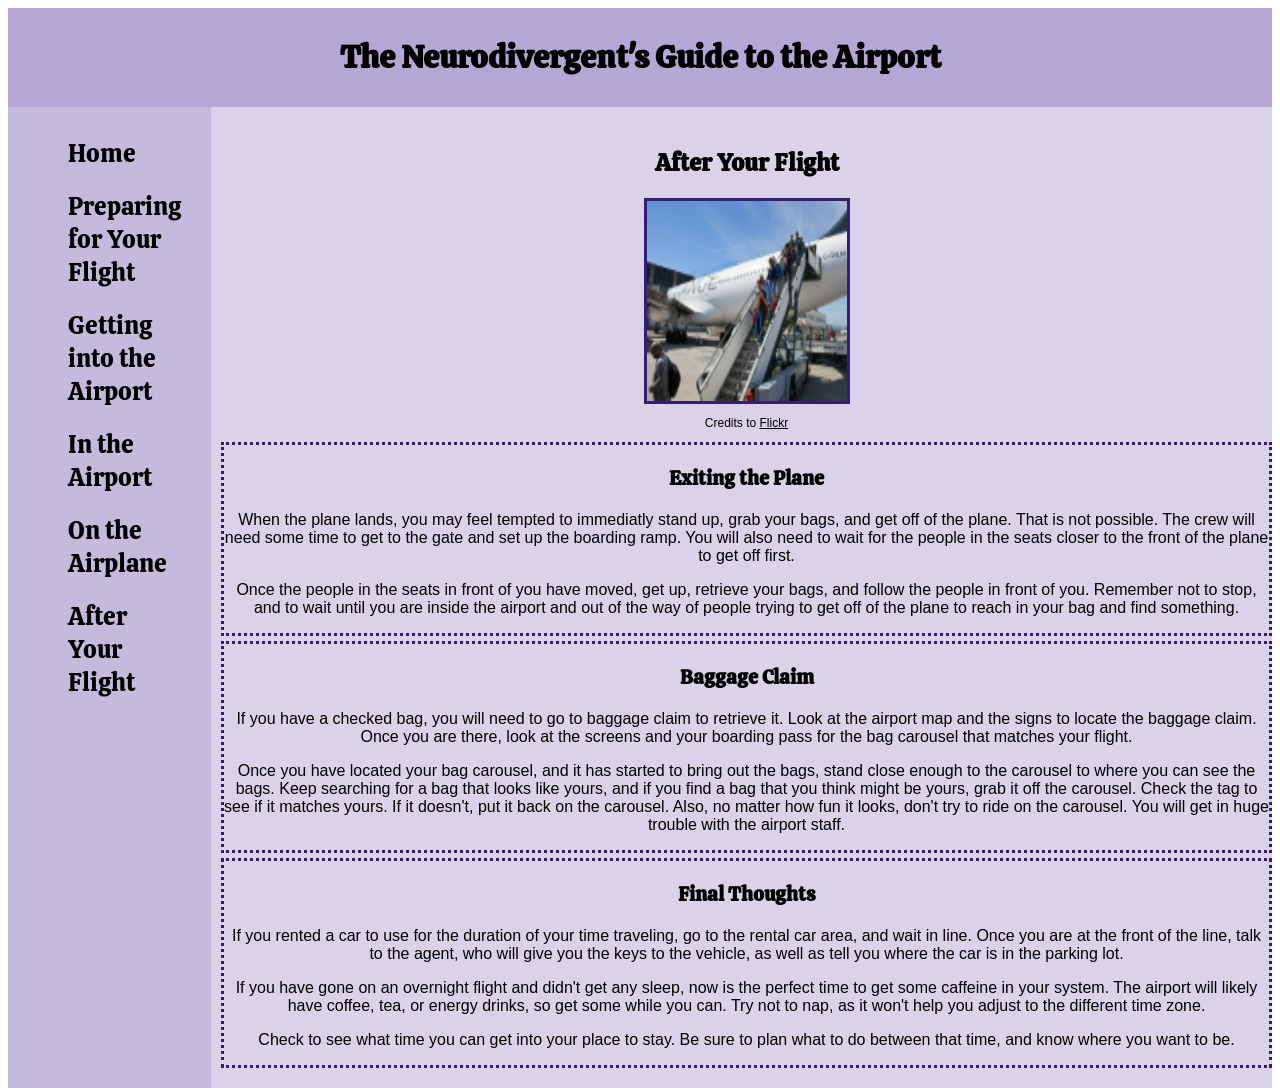
==== afterflight.html @ 2e353790 "Add files via upload" ====
<!DOCTYPE html>
<html>
	<head>
		<title>Final Project</title>
		<meta name="viewport" content="width=device-width, initial-scale=1.0">
		<meta charset="UTF-8">
		<link rel="stylesheet" href="finalproject.css">
		<link rel="preconnect" href="https://fonts.googleapis.com">
		<link rel="preconnect" href="https://fonts.gstatic.com" crossorigin>
		<link href="https://fonts.googleapis.com/css2?family=Calistoga&display=swap" rel="stylesheet">
	</head>
	<body>
		<header>
			<h1>The Neurodivergent's Guide to the Airport</h1>
		</header>
		<div class="container">
			<div class="child1">
				<ul class="a">
					<li><a href="index.html">Home</a></li>
					<li><a href="prepare.html">Preparing for Your Flight</a></li>
					<li><a href="arriving.html">Getting into the Airport</a></li>
					<li><a href="inairport.html">In the Airport</a></li>
					<li><a href="onplane.html">On the Airplane</a></li>
					<li><a href="afterflight.html">After Your Flight</a></li>
				</ul>
			</div>
			<div class="child2">
			<h2>After Your Flight</h2>
				<img width="200" height="200" src="pics/offplane.png">
				<span class="small"><p>Credits to <a href="https://creativecommons.org/licenses/by-nc-nd/2.0/">Flickr</a></p></span>
				<div class="borders">
					<h3>Exiting the Plane</h3>
					<p>When the plane lands, you may feel tempted to immediatly stand up, grab your bags, and get off of the plane. That is not possible. The crew will need some time to get to the gate and set up the boarding ramp. You will also need to wait for the people in the seats closer to the front of the plane to get off first.</p>
					<p>Once the people in the seats in front of you have moved, get up, retrieve your bags, and follow the people in front of you. Remember not to stop, and to wait until you are inside the airport and out of the way of people trying to get off of the plane to reach in your bag and find something.</p>
				</div>
				<div class="borders">
					<h3>Baggage Claim</h3>
					<p>If you have a checked bag, you will need to go to baggage claim to retrieve it. Look at the airport map and the signs to locate the baggage claim. Once you are there, look at the screens and your boarding pass for the bag carousel that matches your flight.</p>
					<p>Once you have located your bag carousel, and it has started to bring out the bags, stand close enough to the carousel to where you can see the bags. Keep searching for a bag that looks like yours, and if you find a bag that you think might be yours, grab it off the carousel. Check the tag to see if it matches yours. If it doesn't, put it back on the carousel. Also, no matter how fun it looks, don't try to ride on the carousel. You will get in huge trouble with the airport staff.</p>
				</div>
				<div class="borders">
					<h3>Final Thoughts</h3>
					<p>If you rented a car to use for the duration of your time traveling, go to the rental car area, and wait in line. Once you are at the front of the line, talk to the agent, who will give you the keys to the vehicle, as well as tell you where the car is in the parking lot.</p>
					<p>If you have gone on an overnight flight and didn't get any sleep, now is the perfect time to get some caffeine in your system. The airport will likely have coffee, tea, or energy drinks, so get some while you can. Try not to nap, as it won't help you adjust to the different time zone.</p>
					<p>Check to see what time you can get into your place to stay. Be sure to plan what to do between that time, and know where you want to be.</p>
				</div>
			</div>
	</body>
</html>
---- finalproject.css ----
header {
  background-color:#B4A7D6FF;
  font-family:"Calistoga", serif;
  padding:7px;
  text-align:center;
}
.container {
  display:grid;
  grid-template-columns:0.5fr 3.5fr;
  height:87vh;
}
.child1 {
  background-color:#c4bade;
  padding-right:10px;
  margin:0;
  padding-top:5px;
}
.child2 {
  background-color:#D9D2E9FF;
  padding-left:10px;
  margin:0;
  padding-top:20px;
  padding-bottom:20px;
  font-family:arial;
}
.borders {
  border-color:#351C75;
  border-style:dotted;
  margin-top:5px;
  text-align:center;
}
ul.a {
  list-style-type:none;
  font-family:"Calistoga", serif;
  font-size:25px;
}
ul.b {
  list-style-position:inside;
}
ul.c {
  color:green;
  display:inline-block;
  list-style-position:inside;
}
ul.d {
  color:goldenrod;
  display:inline-block;
  list-style-position:inside;
}
ul.e {
  color:red;
  display:inline-block;
  list-style-position:inside;
}
ol {
  list-style-position:inside;
}
span {
  text-align:center;
  color:black;
  text-decoration:underline;
  display:block;
  margin-bottom:2px;
}
.small {
  font-size:75%;
  text-decoration:none;
}
.child1 li {
  margin:20px;
}
li a {
  color:black;
  text-decoration:none;
  list-style-position:inside;
}
h3 {
  font-family:"Calistoga", serif;
  font-size:20px;
}
h4 {
  font-weight:20px;
  text-decoration:underline;
}
h2 {
  text-align:center;
  font-family:"Calistoga", serif;
}
a:link {
  color:black;
}
a:visited {
  color:#634C9A;
}
a:hover {
  color:#b4a7d6;
}
a:active {
  color:white;
}
img {
  display: block; 
  margin-left: auto;
  margin-right: auto;
  border:solid #351C75;
}
table {
  background-color:#B4A7D6FF;
  border:1.5px solid #006600;
  border-collapse:collapse;
  margin-left: auto;
  margin-right: auto;
}
td {
  padding:0.5em;
  border:1px solid #351C75;
}
form {
  float:center;
}
label {
  float:left;
  display:block;
  text-align:right;
  width:125px;
  padding-right:2em;
}
input {
  display:block;
  margin-bottom:20px
}
textarea {
  display:block;
  margin-bottom:20px
}
input[type="submit"] {
  margin-left: 135px;
}
@media only screen and (max-width: 37.5em) {
	.child1 {
		text-align:center;
		margin:0;
	}
	ul.a {
		margin:0;
		padding:0;
		display: grid;
		grid-template-areas: "stack";
	}
	.child1 a {
		display:block;
		padding:5px;
		border-bottom:2px solid black;
		grid-area:stack;
	}
	.child li {
		display:block;
		margin:0;
		padding:0;
		grid-area: stack;
		border-bottom:2px solid black;

	}
	td {
		font-size:10px;
	}
	label {
	float: none; 
	text-align:left;
  }
  input[type=”submit”] {
	margin-left:0
  }
}
@media only screen and (max-width: 64em) {
  .child1 {
	width:auto;
	text-align:center;
	padding-bottom:0.5em;
  }
  ul.a {
	font-size:15px;
	text-align:center;
  }
  .child1 li {
	display:inline;
	margin:5px;
  }
  .container {
	display:inline;
	
  }
  }
}
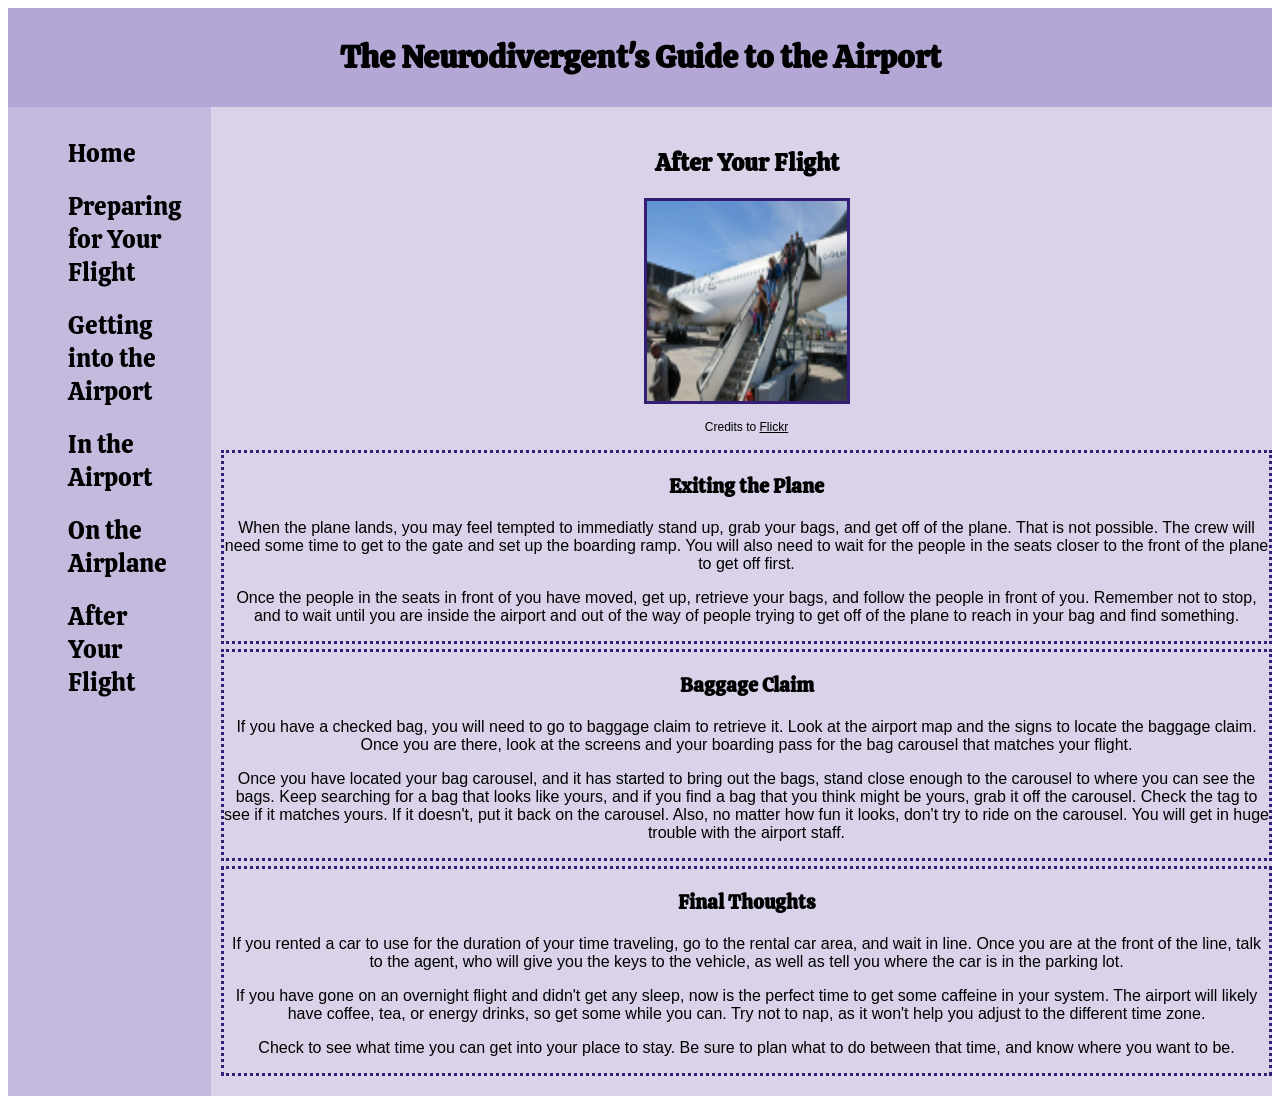
==== commit 553439d6: "Update afterflight.html" ====
--- a/afterflight.html
+++ b/afterflight.html
@@ -26,8 +26,8 @@
 			</div>
 			<div class="child2">
 			<h2>After Your Flight</h2>
-				<img width="200" height="200" src="pics/offplane.png">
-				<span class="small"><p>Credits to <a href="https://creativecommons.org/licenses/by-nc-nd/2.0/">Flickr</a></p></span>
+				<img width="200" height="200" src="pics/offplane.png" alt="People Leaving an Airplane">
+				<p><span class="small">Credits to <a href="https://creativecommons.org/licenses/by-nc-nd/2.0/">Flickr</a></span></p>
 				<div class="borders">
 					<h3>Exiting the Plane</h3>
 					<p>When the plane lands, you may feel tempted to immediatly stand up, grab your bags, and get off of the plane. That is not possible. The crew will need some time to get to the gate and set up the boarding ramp. You will also need to wait for the people in the seats closer to the front of the plane to get off first.</p>
@@ -46,4 +46,4 @@
 				</div>
 			</div>
 	</body>
-</html>+</html>
